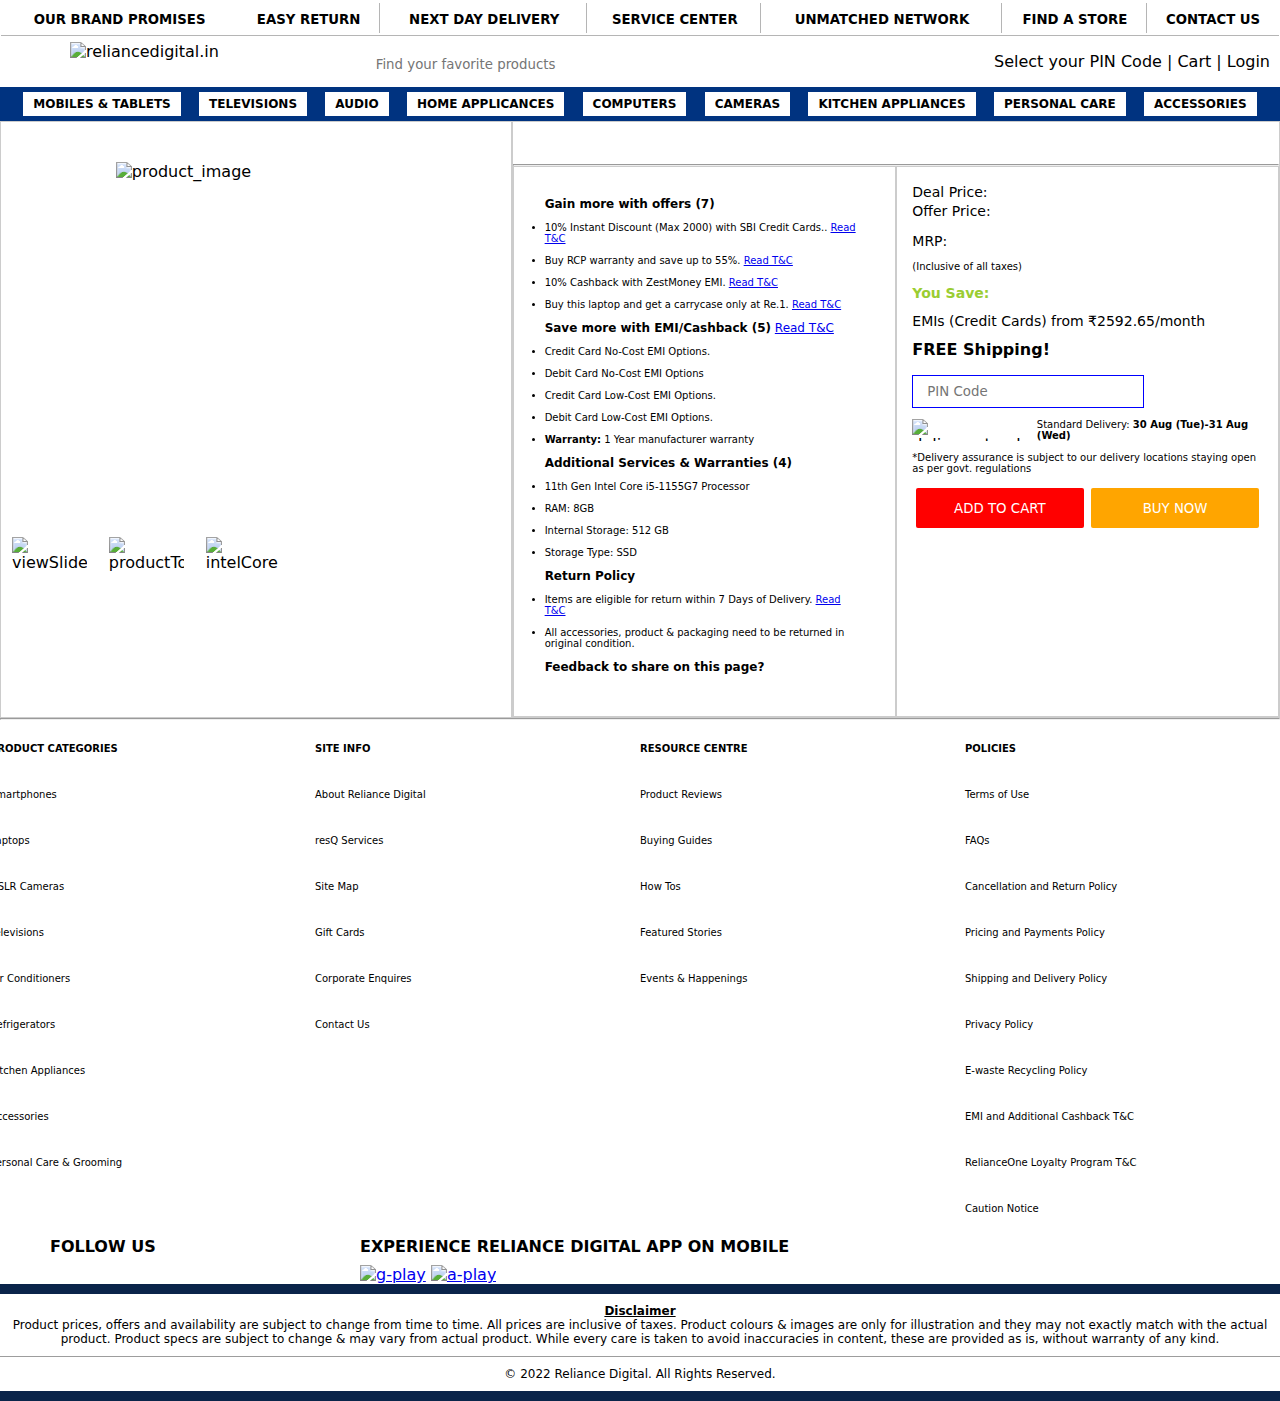
==== addToCart.html @ baeaf37c "added" ====
<!DOCTYPE html>
<html lang="en">
<head>
    <meta charset="UTF-8">
    <meta http-equiv="X-UA-Compatible" content="IE=edge">
    <meta name="viewport" content="width=device-width, initial-scale=1.0">
    <title>Document</title>
    <link rel="stylesheet" href="./All  CSS/brandNavbar.css">

    <link rel="stylesheet" href="./All  CSS/footer.css">
    <style>
        *{
            margin: 0%;
            padding: 0%;
            box-sizing: border-box;
            background-color: white;
            font-family: system-ui, -apple-system, BlinkMacSystemFont, 'Segoe UI', Roboto, Oxygen, Ubuntu, Cantarell, 'Open Sans', 'Helvetica Neue', sans-serif;
        }
        #top{
            width: 100%;
            /* border: 1px solid red; */
            display: flex;
        }
        #top_lft{
            width: 40%;
            border: 1px solid #ccc;
        }
        #top_lft_top{
            width: 100%;
            height: 400px;
            display: flex;
            justify-content: center;
            align-items: center;
        }
        #p_img{
            width: 55%;
            height: 80%;
        }
        #top_lft_btm{
            width: 100%;
            height: 100px;
            display: flex;
            justify-content: start;
            align-items: center;
            gap: 22px;
            padding-left: 11px;
        }
        #top_lft_btm>img{
            width: 15%;
            height: 70%;
        }
        #top_rgt{
            width: 60%;
            border: 1px solid #ccc;
        }
        #top_rgt_top{
            width: 100%;
            height: 111px;
        }
        #top_rgt_btm{
            width: 100%;
            display: flex;
        }
        #top_rgt_btm_lft{
            width: 50%;
            border: 1px solid #ccc;
            padding: 4%;
        }
        ul{
            font-size: 12px;
            margin-bottom: 11px;
            /* font-weight: bold; */
        }
        li{
            font-size: 10px;
            margin-top: 11px;
        }
        #small1, #small2, #small3{
            font-size: 10px;
            font-weight: 488;
            margin-bottom: 11px;
        }
        #top_rgt_btm_rgt{
            width: 50%;
            border: 1px solid #ccc;
            padding: 2%;
        }
        #top_rgt_btm_rgt p{
            font-size: 14px;
            margin-bottom: 11px;
        }
        #top_rgt_btm_rgt h3{
            font-size: medium;
            margin-bottom: 11px;
        }
        #top_rgt_btm_rgt input{
            height: 33px;
            width: 66%;
            border: 1px solid blue;
            padding: 4%;
            margin-bottom: 11px;
            border-radius: 0%;
        }
        #del_div{
            display: flex;
            height: 22px;
            margin-bottom: 11px;
        }
        
        #del_div>img{
            height: 100%;
            margin-right: 7px;
        }
        #emi{
            font-weight: 500;
            margin-bottom: 11px;
        }
        #btn_div{
            width: 100%;
            display: flex;
            justify-content: center;
            align-items: center;
            padding: 1%;
        }
        #btn1{
            width: 49%;
            background-color: red;
            color: white;
            margin-right: 7px;
        }
        #btn2{
            width: 49%;
            background-color: orange;
            color: white;
        }
       .btns{
        height: 40px;
        border-radius: 2px;
        border: 0px;
       }
       #dis,#discount{
        color: yellowgreen;
        display: inline;
       }
       #top_rgt_top{
        padding: 2%;
        height: auto;
       }
       #offer,#deal,#mrp{
        display: inline;
       }
       #name{
        margin-bottom: 11px;
       }
       /* #deal_pri,#Offer_pri,#pri{
        display: inline;
       } */
    </style>
</head>
<body>
            <div id="nav"></div>

    <div id="top">
        <div id="top_lft">
            <div id="top_lft_top">
                <img id="p_img" src="" alt="product_image">
            </div>
            <div id="top_lft_btm">
                <img src="https://icones.pro/wp-content/uploads/2021/02/youtube-d-origine-icone.png" alt="viewSlideShow">
                <img src="https://www.reliancedigital.in/build/client/images/prd_tour.jpg" alt="productTour">
                <img src="https://logo.flix360.io/comp-buttons/common/1900820-in.gif" alt="intelCore">
            </div>
        </div>
        <div id="top_rgt">
            <div id="top_rgt_top">
                <i><u><span><h3 id="name"></h3></span></u></i>
                <h5 id="description"></h5>
            </div>
                <hr>
            <div id="top_rgt_btm">
                <div id="top_rgt_btm_lft">
                    <ul><b>Gain more with offers (7)</b>
                        <li>10% Instant Discount (Max 2000) with SBI Credit Cards.. <a href="https://www.reliancedigital.in/content/Resqcareplan">Read T&C</a></li>
                        <li>Buy RCP warranty and save up to 55%. <a href="https://www.reliancedigital.in/content/Resqcareplan">Read T&C</a></li>
                        <li>10% Cashback with ZestMoney EMI. <a href="https://www.reliancedigital.in/content/Resqcareplan">Read T&C</a></li>
                        <li>Buy this laptop and get a carrycase only at Re.1. <a href="https://www.reliancedigital.in/content/Resqcareplan">Read T&C</a></li>
                    <!-- <a href=""></a> -->
                    </ul>
                    <ul><b>Save more with EMI/Cashback (5)</b> <a href="https://www.reliancedigital.in/content/Resqcareplan">Read T&C</a>
                        <li>Credit Card No-Cost EMI Options. </li>
                        <li>Debit Card No-Cost EMI Options </li>
                        <li>Credit Card Low-Cost EMI Options. </li>
                        <li>Debit Card Low-Cost EMI Options. </li>
                        <li><b>Warranty:</b> 1 Year manufacturer warranty</li>
                    </ul>
                    <ul><b>Additional Services & Warranties (4)</b></ul>
                    <ul>
                        <li>11th Gen Intel Core i5-1155G7 Processor</li>
                        <li>RAM: 8GB</li>
                        <li>Internal Storage: 512 GB</li>
                        <li>Storage Type: SSD</li>
                    </ul>
                    <ul><b>Return Policy</b>
                        <li>Items are eligible for return within 7 Days of Delivery. <a href="https://www.reliancedigital.in/content/Resqcareplan">Read T&C</a></li>
                        <li>All accessories, product & packaging need to be returned in original condition.</li>
                    </ul>
                    <ul><b>Feedback to share on this page?</b></ul>
                </div>
                <div id="top_rgt_btm_rgt">
                    <p id="deal">Deal Price: <b><h2 id="deal_pri"></h2></h3></b>
                    <p id="offer">Offer Price: <b><h3 id="Offer_pri"></h3></h3></b>
                    <p id="mrp">MRP: <b><h3 id="pri"></h3></h3></b><h4 id="small1">(Inclusive of all taxes)</h4>
                    <!-- <h3>MRP: <h3 id="pri"></h3></h3> -->
                    <b><p id="dis">You Save: <h3 id="discount"></h3></p></b>
                    <p id="emi">EMIs (Credit Cards) from ₹2592.65/month</p>
                    <h3><b>FREE Shipping!</b></h3>
                    <input type="text" id="pin" placeholder="PIN Code">
                    <div id="del_div">
                        <img src="https://www.reliancedigital.in/build/client/images/standard_delivery_icon.png" alt="delivery_truck">
                        <h4 id="small2">Standard Delivery: <b>30 Aug (Tue)-31 Aug (Wed)</b></h4>
                    </div>
                        <h4 id="small3">*Delivery assurance is subject to our delivery locations staying open as per govt. regulations</h4>
                    <div id="btn_div">
                        <button id="btn1" onclick="addToCart()" class="btns">ADD TO CART</button>
                        <button id="btn2" onclick="addToCart()" class="btns">BUY NOW</button>
                    </div>
                </div>
                
            </div>
        </div>
    </div>
    <hr>
                <div id="footer"></div>
</body>
</html>
<script type="module">

import brandNavbar from "./components/brandNavbar.js"

let navbar=document.getElementById("nav")

navbar.innerHTML=brandNavbar();

import footer from "./components/footer.js"

let ftr=document.getElementById("footer")

ftr.innerHTML=footer();

    
    let product=JSON.parse(localStorage.getItem("CART_PRODUCT")) || [];

    let globalCartArr= JSON.parse(localStorage.getItem("CARTPRODUCT")) || [];

    console.log(product)

    let showData=(el)=>{
        
        let img=document.getElementById("p_img");
        img.src=el.image;
        let name=document.getElementById("name");
         name.innerText=`★ ${el.title}`;
         let des=document.getElementById("description");
         des.innerText=el.description;
         let pri=+el.price;
         let mrp=(pri+(pri*(23/100))).toFixed(2);
         let offr_pri=(pri+(pri*(5/100))).toFixed(2);
         let deal_pri=pri;
         let dis=((mrp-offr_pri)+(offr_pri-deal_pri)).toFixed(2);
         let discount=document.getElementById("discount");
         discount.innerText=`27% (₹${dis})`;
         let deal=document.getElementById("deal_pri");
         deal.innerText=`₹${deal_pri}`;
         let offr=document.getElementById("Offer_pri");
         offr.innerText=`₹${offr_pri}`;
         let mrp_pri=document.getElementById("pri");
         mrp_pri.innerText=`₹${mrp}`;
    }

    showData(product[0]);


    let addToCart=()=>{
        globalCartArr.push(product[0]);
        localStorage.setItem("CARTPRODUCT",JSON.stringify(globalCartArr));
        alert("Product Added to the Cart");
        window.location.href="cart.html"
    }
    
//    addToCart();

</script>
---- All  CSS/brandNavbar.css ----
/* body{
  overflow: hidden;
} */

*{
  font-family: system-ui, -apple-system, BlinkMacSystemFont, 'Segoe UI', Roboto, Oxygen, Ubuntu, Cantarell, 'Open Sans', 'Helvetica Neue', sans-serif;
  /* color: #fff; */
}

/* uppen navbar section consisting of brands promise and other tabs,
need to be added into every file after importing the upper navbar js */
#upper-navbar{
  display: flex;
  justify-content: space-evenly;
  border: 1px solid transparent;
}

#upper-navbar h5{
  text-align: center;
  margin-top: 2px;
  text-transform: uppercase;
}

table{
  width: 100%;
  border-bottom: 1px solid rgb(181, 181, 181);
}

table tr{
  height: 20px;
}

table td:first-child, td:last-child{
  border-right: transparent;
}

table td{
  border-left: transparent;
  border-right: 1px solid rgb(181, 181, 181);
  border-bottom: transparent;
  height: 30px;
}

tr td a{
  text-decoration: none;
  color: #000;
}

/* upper navbar completed here */

#search-bar{
  display: grid;
  grid-template-columns: 1fr 1.5fr 1fr;
  margin-top: 5px;
  /* margin-top: 10px; */
  /* padding: 10px; */
}

#search-bar div img{
  /* border: 1px solid; */
  margin-left: 70px;
  width:32%;
}

input{
  margin-top: 5px;
  width: 80%;
  box-sizing: border-box;
  padding: 10px;
  border: none;
  border-radius: 100px;
}

.navbar{
  background-color: #e4252a;
  margin: -10px;
}

.cart{
  display: flex;
  justify-content: flex-end;
  padding: 10px;
}

#products-bar{
  display: flex;
  margin-top: 5px;
  justify-content: space-evenly;
  background-color: #003380;
  padding: 5px;
}

#products-bar>div{
  text-transform: uppercase;
  font-size: 12px;
  font-weight: bold;
  padding: 5px 10px 5px 10px;
  cursor: pointer;
  /* border: 1px solid; */
}

/* All icons classes: */
.fa-search{
  margin-left: -30px;
}
/* All icons classes end here */
---- All  CSS/footer.css ----
/* footer starts here:*/

#footer {
  background-color: #003380;
  margin: 0 -10px -10px -10px;
}

.flex {
  display: grid;
  grid-template-columns: repeat(4, 1fr);
}

.flex ul {
  list-style: none;
  line-height: 35px;
  margin-right: 120px;
}

.flex ul li:hover {
  color: rgb(204, 204, 204);
  cursor: pointer;
}

.flex-div2 {
  display: grid;
  grid-template-columns: 1fr 3fr;
  padding: 0px 0 0 60px;
}

.flex-div2>div:last-child img {
  width: 10%;
  margin-top: 1%;
}

#footers-foot {
  background-color: #0a244a;
  padding: 10px;
}

#footers-foot>div:first-child {
  border-bottom: 1px solid rgb(157, 157, 157);
}

#footers-foot div:first-child p,
#footers-foot div {
  text-align: center;
  font-size: 12px;
}

#footers-foot div {
  padding: 10px;
}

/* footer ends here*/
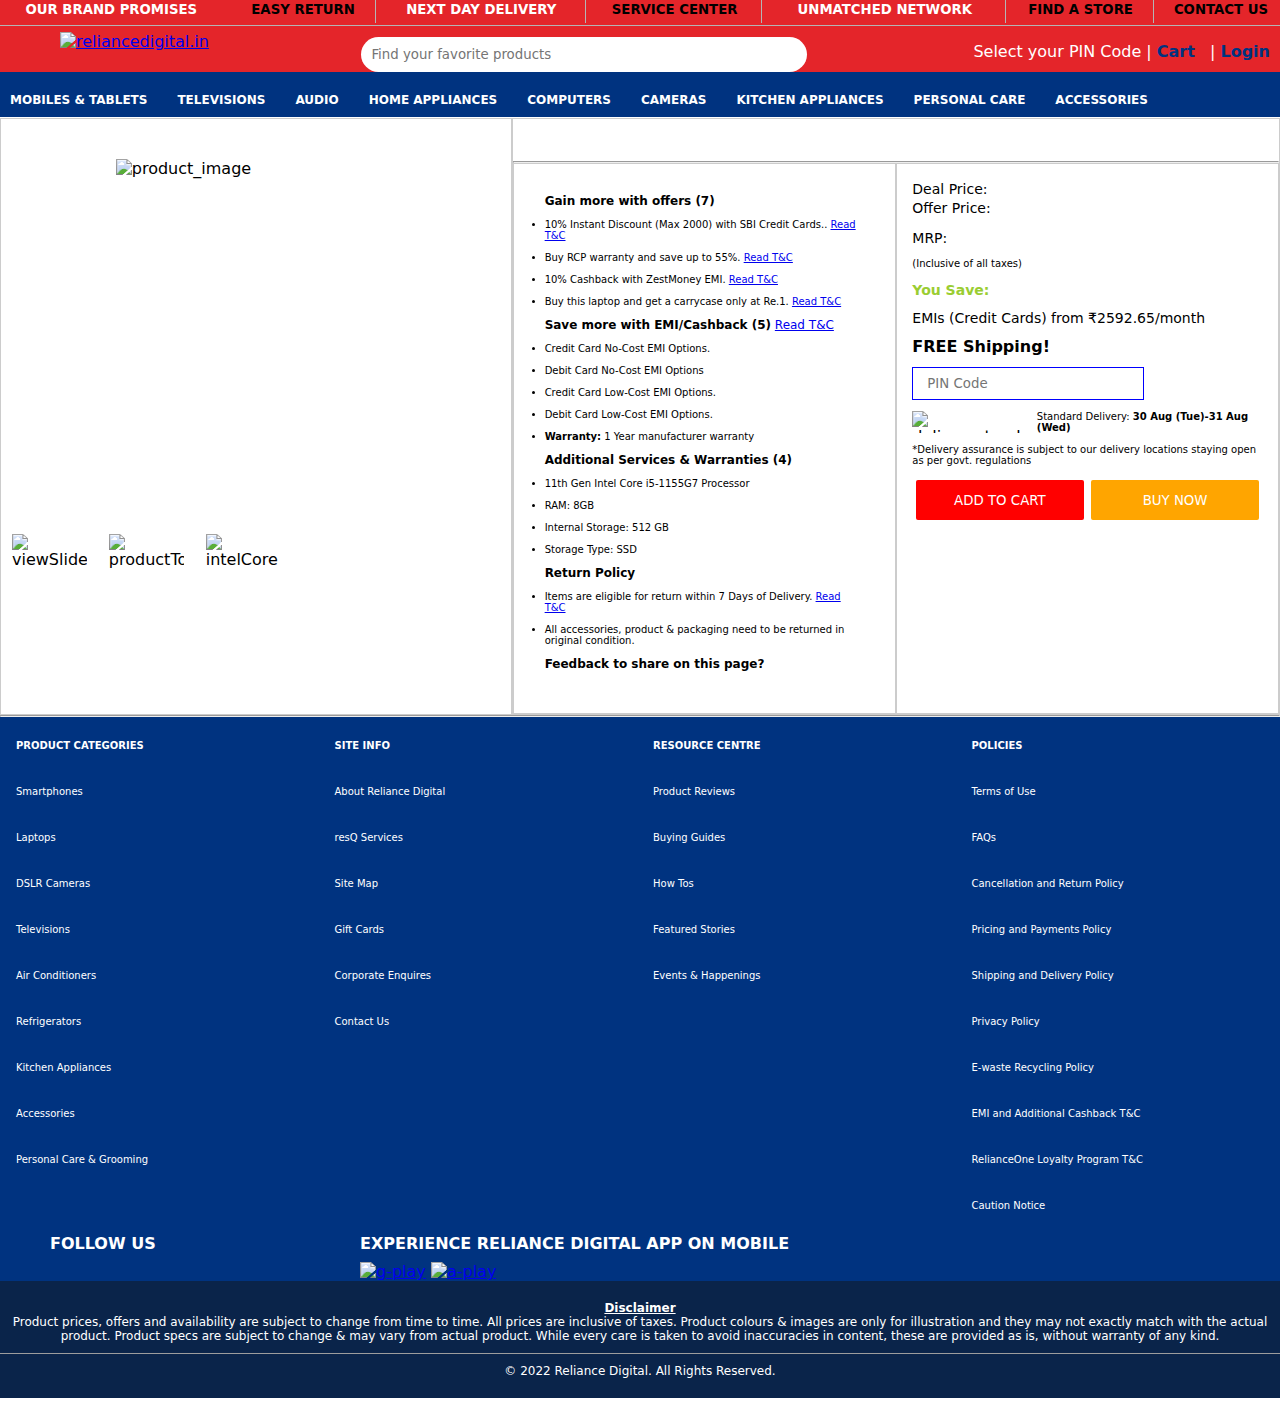
==== commit abe7143b: "completed" ====
--- a/addToCart.html
+++ b/addToCart.html
@@ -6,159 +6,14 @@
     <meta name="viewport" content="width=device-width, initial-scale=1.0">
     <title>Document</title>
     <link rel="stylesheet" href="./All  CSS/brandNavbar.css">
-
+    <link rel="stylesheet" href="./All  CSS/addToCart.css">
     <link rel="stylesheet" href="./All  CSS/footer.css">
     <style>
-        *{
-            margin: 0%;
-            padding: 0%;
-            box-sizing: border-box;
-            background-color: white;
-            font-family: system-ui, -apple-system, BlinkMacSystemFont, 'Segoe UI', Roboto, Oxygen, Ubuntu, Cantarell, 'Open Sans', 'Helvetica Neue', sans-serif;
-        }
-        #top{
-            width: 100%;
-            /* border: 1px solid red; */
-            display: flex;
-        }
-        #top_lft{
-            width: 40%;
-            border: 1px solid #ccc;
-        }
-        #top_lft_top{
-            width: 100%;
-            height: 400px;
-            display: flex;
-            justify-content: center;
-            align-items: center;
-        }
-        #p_img{
-            width: 55%;
-            height: 80%;
-        }
-        #top_lft_btm{
-            width: 100%;
-            height: 100px;
-            display: flex;
-            justify-content: start;
-            align-items: center;
-            gap: 22px;
-            padding-left: 11px;
-        }
-        #top_lft_btm>img{
-            width: 15%;
-            height: 70%;
-        }
-        #top_rgt{
-            width: 60%;
-            border: 1px solid #ccc;
-        }
-        #top_rgt_top{
-            width: 100%;
-            height: 111px;
-        }
-        #top_rgt_btm{
-            width: 100%;
-            display: flex;
-        }
-        #top_rgt_btm_lft{
-            width: 50%;
-            border: 1px solid #ccc;
-            padding: 4%;
-        }
-        ul{
-            font-size: 12px;
-            margin-bottom: 11px;
-            /* font-weight: bold; */
-        }
-        li{
-            font-size: 10px;
-            margin-top: 11px;
-        }
-        #small1, #small2, #small3{
-            font-size: 10px;
-            font-weight: 488;
-            margin-bottom: 11px;
-        }
-        #top_rgt_btm_rgt{
-            width: 50%;
-            border: 1px solid #ccc;
-            padding: 2%;
-        }
-        #top_rgt_btm_rgt p{
-            font-size: 14px;
-            margin-bottom: 11px;
-        }
-        #top_rgt_btm_rgt h3{
-            font-size: medium;
-            margin-bottom: 11px;
-        }
-        #top_rgt_btm_rgt input{
-            height: 33px;
-            width: 66%;
-            border: 1px solid blue;
-            padding: 4%;
-            margin-bottom: 11px;
-            border-radius: 0%;
-        }
-        #del_div{
-            display: flex;
-            height: 22px;
-            margin-bottom: 11px;
-        }
-        
-        #del_div>img{
-            height: 100%;
-            margin-right: 7px;
-        }
-        #emi{
-            font-weight: 500;
-            margin-bottom: 11px;
-        }
-        #btn_div{
-            width: 100%;
-            display: flex;
-            justify-content: center;
-            align-items: center;
-            padding: 1%;
-        }
-        #btn1{
-            width: 49%;
-            background-color: red;
-            color: white;
-            margin-right: 7px;
-        }
-        #btn2{
-            width: 49%;
-            background-color: orange;
-            color: white;
-        }
-       .btns{
-        height: 40px;
-        border-radius: 2px;
-        border: 0px;
-       }
-       #dis,#discount{
-        color: yellowgreen;
-        display: inline;
-       }
-       #top_rgt_top{
-        padding: 2%;
-        height: auto;
-       }
-       #offer,#deal,#mrp{
-        display: inline;
-       }
-       #name{
-        margin-bottom: 11px;
-       }
-       /* #deal_pri,#Offer_pri,#pri{
-        display: inline;
-       } */
+       
     </style>
 </head>
 <body>
-            <div id="nav"></div>
+            <div class="navbar" id="nav"></div>
 
     <div id="top">
         <div id="top_lft">
@@ -221,8 +76,8 @@
                     </div>
                         <h4 id="small3">*Delivery assurance is subject to our delivery locations staying open as per govt. regulations</h4>
                     <div id="btn_div">
-                        <button id="btn1" onclick="addToCart()" class="btns">ADD TO CART</button>
-                        <button id="btn2" onclick="addToCart()" class="btns">BUY NOW</button>
+                        <button id="btn1" class="btns">ADD TO CART</button>
+                        <button id="btn2" class="btns">BUY NOW</button>
                     </div>
                 </div>
                 
@@ -233,60 +88,4 @@
                 <div id="footer"></div>
 </body>
 </html>
-<script type="module">
-
-import brandNavbar from "./components/brandNavbar.js"
-
-let navbar=document.getElementById("nav")
-
-navbar.innerHTML=brandNavbar();
-
-import footer from "./components/footer.js"
-
-let ftr=document.getElementById("footer")
-
-ftr.innerHTML=footer();
-
-    
-    let product=JSON.parse(localStorage.getItem("CART_PRODUCT")) || [];
-
-    let globalCartArr= JSON.parse(localStorage.getItem("CARTPRODUCT")) || [];
-
-    console.log(product)
-
-    let showData=(el)=>{
-        
-        let img=document.getElementById("p_img");
-        img.src=el.image;
-        let name=document.getElementById("name");
-         name.innerText=`★ ${el.title}`;
-         let des=document.getElementById("description");
-         des.innerText=el.description;
-         let pri=+el.price;
-         let mrp=(pri+(pri*(23/100))).toFixed(2);
-         let offr_pri=(pri+(pri*(5/100))).toFixed(2);
-         let deal_pri=pri;
-         let dis=((mrp-offr_pri)+(offr_pri-deal_pri)).toFixed(2);
-         let discount=document.getElementById("discount");
-         discount.innerText=`27% (₹${dis})`;
-         let deal=document.getElementById("deal_pri");
-         deal.innerText=`₹${deal_pri}`;
-         let offr=document.getElementById("Offer_pri");
-         offr.innerText=`₹${offr_pri}`;
-         let mrp_pri=document.getElementById("pri");
-         mrp_pri.innerText=`₹${mrp}`;
-    }
-
-    showData(product[0]);
-
-
-    let addToCart=()=>{
-        globalCartArr.push(product[0]);
-        localStorage.setItem("CARTPRODUCT",JSON.stringify(globalCartArr));
-        alert("Product Added to the Cart");
-        window.location.href="cart.html"
-    }
-    
-//    addToCart();
-
-</script>+<script src="./ALL JS/addToCart.js" type="module"></script>--- a/All  CSS/brandNavbar.css
+++ b/All  CSS/brandNavbar.css
@@ -1,3 +1,6 @@
+ 
+ 
+ 
 /* body{
   overflow: hidden;
 } */
@@ -9,6 +12,7 @@
 
 /* uppen navbar section consisting of brands promise and other tabs,
 need to be added into every file after importing the upper navbar js */
+ 
 #upper-navbar{
   display: flex;
   justify-content: space-evenly;
@@ -21,29 +25,34 @@
   text-transform: uppercase;
 }
 
-table{
+#upper-navbar table{
   width: 100%;
   border-bottom: 1px solid rgb(181, 181, 181);
 }
 
-table tr{
+#upper-navbar table tr{
   height: 20px;
 }
 
-table td:first-child, td:last-child{
+#upper-navbar table td:first-child, td:last-child{
   border-right: transparent;
 }
 
-table td{
+#upper-navbar table td{
   border-left: transparent;
   border-right: 1px solid rgb(181, 181, 181);
   border-bottom: transparent;
   height: 30px;
 }
 
-tr td a{
+#upper-navbar tr td a{
   text-decoration: none;
   color: #000;
+}
+
+#products-bar a{
+  text-decoration: none;
+  color: #fff;
 }
 
 /* upper navbar completed here */
@@ -52,8 +61,6 @@
   display: grid;
   grid-template-columns: 1fr 1.5fr 1fr;
   margin-top: 5px;
-  /* margin-top: 10px; */
-  /* padding: 10px; */
 }
 
 #search-bar div img{
@@ -62,18 +69,27 @@
   width:32%;
 }
 
-input{
+.input{
   margin-top: 5px;
   width: 80%;
   box-sizing: border-box;
   padding: 10px;
   border: none;
   border-radius: 100px;
+  color: #000;
+}
+
+#L, #C{
+  text-decoration: none;
+  color: #003380;
+  font-weight: bold;
+  margin-right: 10px;
 }
 
 .navbar{
   background-color: #e4252a;
   margin: -10px;
+  color: #fff;
 }
 
 .cart{
@@ -82,7 +98,7 @@
   padding: 10px;
 }
 
-#products-bar{
+/* #products-bar{
   display: flex;
   margin-top: 5px;
   justify-content: space-evenly;
@@ -97,6 +113,48 @@
   padding: 5px 10px 5px 10px;
   cursor: pointer;
   /* border: 1px solid; */
+/*} */
+
+#products-bar {
+  background-color: #003380;
+  display: flex;
+  /* justify-content: space-evenly; */
+  cursor: pointer;
+}
+
+#products-bar>li {
+  cursor: pointer;
+  list-style: none;
+  margin-left: 10px;
+  font-size: 12px;
+}
+
+#products-bar>li:hover>div:first-child{
+  background-color: #e4252a;
+  /* width: 100px; */
+}
+
+#products-bar>li>div:first-child{
+  /* border: 1px solid; */
+  font-weight: bold;
+  text-align: center;
+  padding: 10px;
+  box-sizing: border-box;
+}
+
+#products-bar>li:hover .list-divs-flex{
+  display: block;
+  display: flex;
+}
+
+#products-bar>li ul{
+  list-style-type: none;
+}
+
+.list-divs-flex{
+  display: none;
+  /* border: 1px solid; */
+  margin-top: 20px;
 }
 
 /* All icons classes: */
--- a/All  CSS/addToCart.css
+++ b/All  CSS/addToCart.css
@@ -0,0 +1,150 @@
+
+
+ *{
+    margin: 0%;
+    padding: 0%;
+    box-sizing: border-box;
+    /* background-color: white; */
+    font-family: system-ui, -apple-system, BlinkMacSystemFont, 'Segoe UI', Roboto, Oxygen, Ubuntu, Cantarell, 'Open Sans', 'Helvetica Neue', sans-serif;
+}
+#top{
+    width: 100%;
+    /* border: 1px solid red; */
+    display: flex;
+}
+#top_lft{
+    width: 40%;
+    border: 1px solid #ccc;
+}
+#top_lft_top{
+    width: 100%;
+    height: 400px;
+    display: flex;
+    justify-content: center;
+    align-items: center;
+}
+#p_img{
+    width: 55%;
+    height: 80%;
+}
+#top_lft_btm{
+    width: 100%;
+    height: 100px;
+    display: flex;
+    justify-content: start;
+    align-items: center;
+    gap: 22px;
+    padding-left: 11px;
+}
+#top_lft_btm>img{
+    width: 15%;
+    height: 70%;
+}
+#top_rgt{
+    width: 60%;
+    border: 1px solid #ccc;
+}
+#top_rgt_top{
+    width: 100%;
+    height: 111px;
+}
+#top_rgt_btm{
+    width: 100%;
+    display: flex;
+}
+#top_rgt_btm_lft{
+    width: 50%;
+    border: 1px solid #ccc;
+    padding: 4%;
+}
+ul{
+    font-size: 12px;
+    margin-bottom: 11px;
+    /* font-weight: bold; */
+}
+li{
+    font-size: 10px;
+    margin-top: 11px;
+}
+#small1, #small2, #small3{
+    font-size: 10px;
+    font-weight: 488;
+    margin-bottom: 11px;
+}
+#top_rgt_btm_rgt{
+    width: 50%;
+    border: 1px solid #ccc;
+    padding: 2%;
+}
+#top_rgt_btm_rgt p{
+    font-size: 14px;
+    margin-bottom: 11px;
+}
+#top_rgt_btm_rgt h3{
+    font-size: medium;
+    margin-bottom: 11px;
+}
+#top_rgt_btm_rgt input{
+    height: 33px;
+    width: 66%;
+    border: 1px solid blue;
+    padding: 4%;
+    margin-bottom: 11px;
+    border-radius: 0%;
+}
+#del_div{
+    display: flex;
+    height: 22px;
+    margin-bottom: 11px;
+}
+
+#del_div>img{
+    height: 100%;
+    margin-right: 7px;
+}
+#emi{
+    font-weight: 500;
+    margin-bottom: 11px;
+}
+#btn_div{
+    width: 100%;
+    display: flex;
+    justify-content: center;
+    align-items: center;
+    padding: 1%;
+}
+#btn1{
+    width: 49%;
+    background-color: red;
+    color: white;
+    margin-right: 7px;
+    cursor: pointer;
+}
+#btn2{
+    width: 49%;
+    cursor: pointer;
+    background-color: orange;
+    color: white;
+}
+.btns{
+height: 40px;
+border-radius: 2px;
+border: 0px;
+}
+#dis,#discount{
+color: yellowgreen;
+display: inline;
+}
+#top_rgt_top{
+padding: 2%;
+height: auto;
+}
+#offer,#deal,#mrp{
+display: inline;
+}
+#name{
+margin-bottom: 11px;
+}
+/* #deal_pri,#Offer_pri,#pri{
+display: inline;
+} */--- a/All  CSS/footer.css
+++ b/All  CSS/footer.css
@@ -3,14 +3,17 @@
 #footer {
   background-color: #003380;
   margin: 0 -10px -10px -10px;
+  color: #fff;
 }
 
 .flex {
   display: grid;
   grid-template-columns: repeat(4, 1fr);
+  padding-left: 2%;
 }
 
 .flex ul {
+  /* font-size: 20px; */
   list-style: none;
   line-height: 35px;
   margin-right: 120px;
